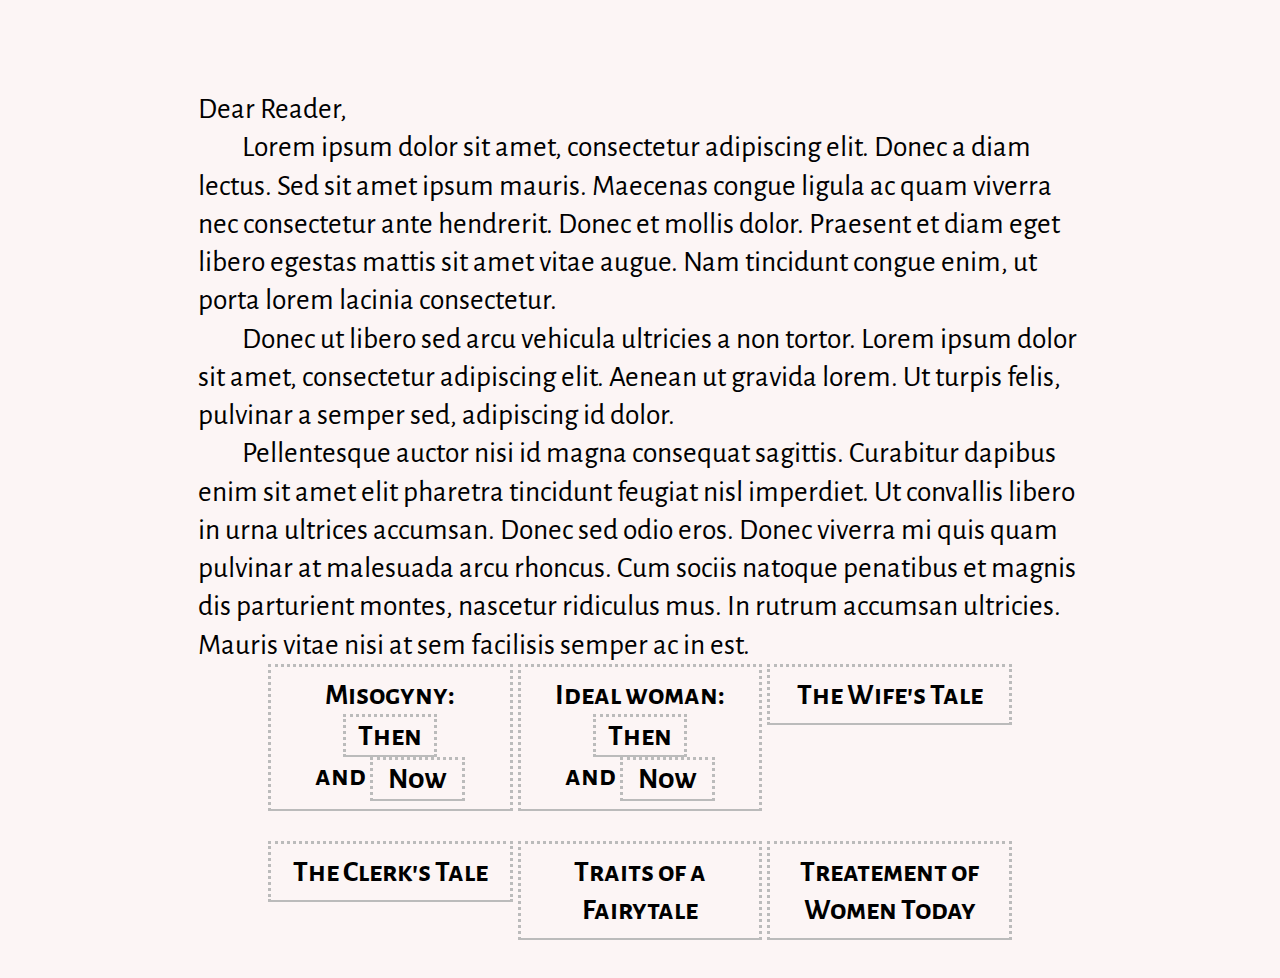
==== index.html @ 107a4d29 "Prepare to add other pages" ====
<!doctype html>
<html>
<head>
    <meta charset='utf-8'>
    <link href='http://fonts.googleapis.com/css?family=Alegreya+Sans:400' rel='stylesheet' type='text/css'>
    <link href='http://fonts.googleapis.com/css?family=Alegreya+Sans+SC' rel='stylesheet' type='text/css'>
    <link href='stylesheets/index.css' rel='stylesheet' type='text/css'>
    <title>Misogyny -- "The Wife's Tale" vs. "The Clerk's Tale"</title>
</head>
<body>
    <div class='splash'>
        <div class='intro'>
            Dear Reader,
            <p>
Lorem ipsum dolor sit amet, consectetur adipiscing elit. Donec a diam lectus. Sed sit amet ipsum mauris. Maecenas congue ligula ac quam viverra nec consectetur ante hendrerit. Donec et mollis dolor. Praesent et diam eget libero egestas mattis sit amet vitae augue. Nam tincidunt congue enim, ut porta lorem lacinia consectetur.
</p><p>
Donec ut libero sed arcu vehicula ultricies a non tortor. Lorem ipsum dolor sit amet, consectetur adipiscing elit. Aenean ut gravida lorem. Ut turpis felis, pulvinar a semper sed, adipiscing id dolor.
</p><p>
Pellentesque auctor nisi id magna consequat sagittis. Curabitur dapibus enim sit amet elit pharetra tincidunt feugiat nisl imperdiet. Ut convallis libero in urna ultrices accumsan. Donec sed odio eros. Donec viverra mi quis quam pulvinar at malesuada arcu rhoncus. Cum sociis natoque penatibus et magnis dis parturient montes, nascetur ridiculus mus. In rutrum accumsan ultricies. Mauris vitae nisi at sem facilisis semper ac in est.
</p>
        </div>
        <div class='bubbles'>
            <div class='bubble'>
                Misogyny:
                <a class='bubble' href='misogyny-then.html'>Then</a></br>
                and <a class='bubble' href='misogyny-now.html'>Now</a>
            </div>
            <div class='bubble'>
                Ideal woman:
                <a class='bubble' href='idealwoman-then.html'>Then</a></br>
                and <a class='bubble' href='idealwoman-now.html'>Now</a>
            </div>
            <a href='wifes-tale.html'><div class='bubble'>
                The Wife's Tale
            </div></a>
            <a href='clerks-tale.html'><div class='bubble'>
                The Clerk's Tale
            </div></a>
            <a href='fairytale.html'><div class='bubble'>
                Traits of a Fairytale
            </div></a>
            <a href='treatment-of-women.html'><div class='bubble'>
                Treatement of Women Today
            </div></a>
        </div>
    </div>
</body>
</html>
---- stylesheets/index.css ----
html { font-size: 62.5%; } /* Scales 1px = 0.1em */
body {
    font-size: 220%;
    background-color: #FCF5F5;
    text-align: center;
}
body > * {
    font-size: 100%;
    margin-left: 15%;
    margin-right: 15%;
}
.splash {
    font-size: 2.3vw;
    line-height: 130%;
    text-align: center;
    position: relative;
    display: block;
    margin-top: 9.0rem;
    font-family: 'Alegreya Sans', sans-serif;
}
.splash > * {
    text-align: left;
    margin: 0px;
}
.splash p {
    text-indent: 1.5em;
    margin-top: 0px;
    margin-bottom: 0px;
}
.bubbles {
    text-align: center;
    font-family: 'Alegreya Sans SC', sans-serif;
}
.bubble {
    vertical-align: top;
    border: 3px #BBB dotted;
    border-bottom: 2px #BBB solid;
    display: inline-block;
    width: 25%;
    min-width: 3em;
    height: 100%;
    color: black;
    text-decoration: none;
    font-weight: bold;
    margin-bottom: 1em;
    padding: 0.3em;
}
.bubble > .bubble { margin: 0; padding: 0; }
.bubble:hover {
    border-color:#000;
    background-color: #FCFCFC;
}
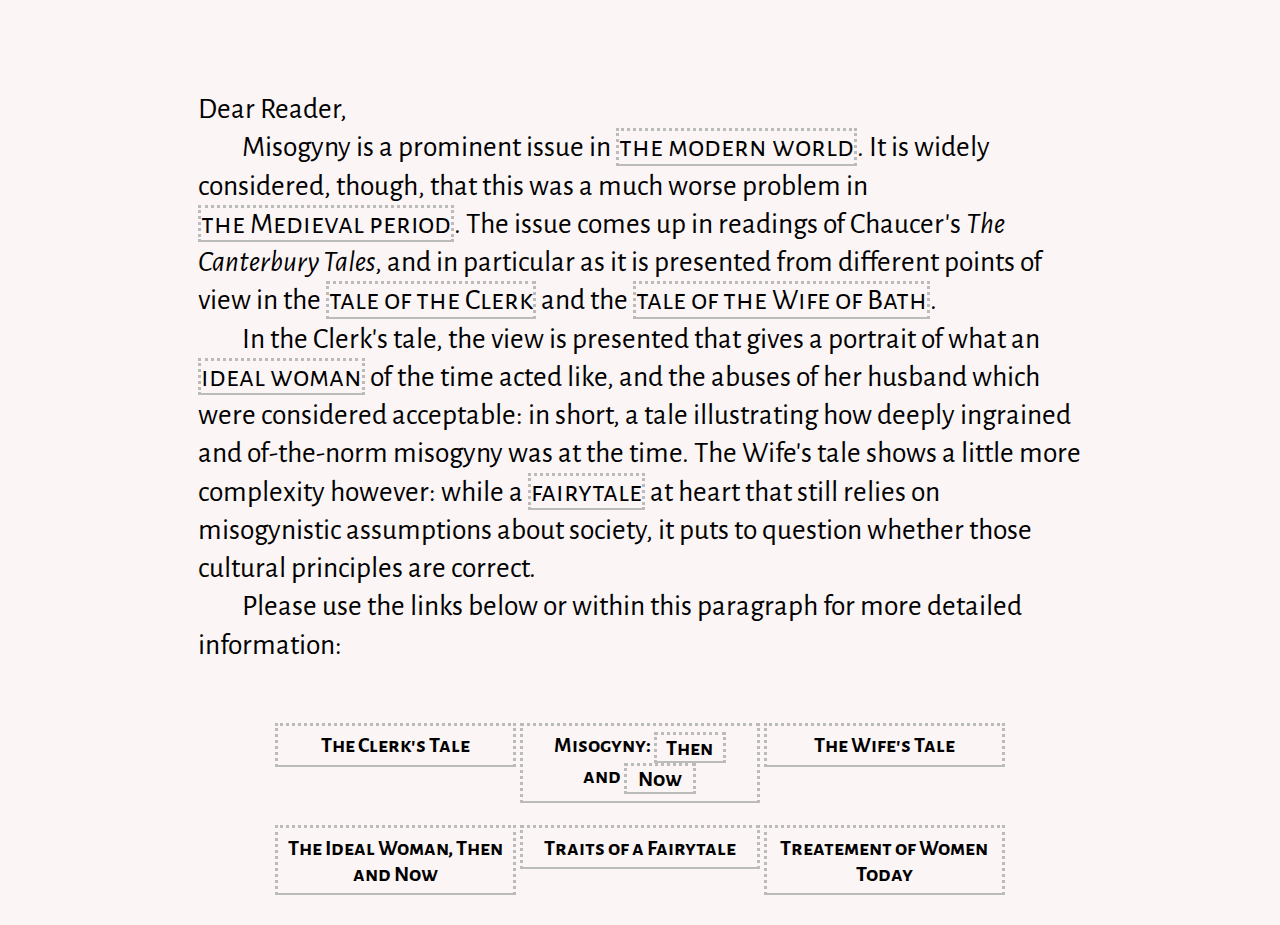
==== commit 2566d01f: "Sketch Dear Reader intro" ====
--- a/index.html
+++ b/index.html
@@ -9,32 +9,30 @@
 </head>
 <body>
     <div class='splash'>
-        <div class='intro'>
             Dear Reader,
-            <p>
-Lorem ipsum dolor sit amet, consectetur adipiscing elit. Donec a diam lectus. Sed sit amet ipsum mauris. Maecenas congue ligula ac quam viverra nec consectetur ante hendrerit. Donec et mollis dolor. Praesent et diam eget libero egestas mattis sit amet vitae augue. Nam tincidunt congue enim, ut porta lorem lacinia consectetur.
+<p>
+Misogyny is a prominent issue in <a href='misogyny-now.html'>the modern world</a>. It is widely considered, though, that this was a much worse problem in <a href='misogyny-then.html'>the Medieval period</a>. The issue comes up in readings of Chaucer's <i>The Canterbury Tales</i>, and in particular as it is presented from different points of view in the <a href='clerks-tale.html'>tale of the Clerk</a> and the <a href='wifes-tale'>tale of the Wife of Bath</a>.
 </p><p>
-Donec ut libero sed arcu vehicula ultricies a non tortor. Lorem ipsum dolor sit amet, consectetur adipiscing elit. Aenean ut gravida lorem. Ut turpis felis, pulvinar a semper sed, adipiscing id dolor.
-</p><p>
-Pellentesque auctor nisi id magna consequat sagittis. Curabitur dapibus enim sit amet elit pharetra tincidunt feugiat nisl imperdiet. Ut convallis libero in urna ultrices accumsan. Donec sed odio eros. Donec viverra mi quis quam pulvinar at malesuada arcu rhoncus. Cum sociis natoque penatibus et magnis dis parturient montes, nascetur ridiculus mus. In rutrum accumsan ultricies. Mauris vitae nisi at sem facilisis semper ac in est.
+In the Clerk's tale, the view is presented that gives a portrait of what an <a href='idealwoman.html'>ideal woman</a> of the time acted like, and the abuses of her husband which were considered acceptable: in short, a tale illustrating how deeply ingrained and of-the-norm misogyny was at the time. The Wife's tale shows a little more complexity however: while a <a href='fairytale.html'>fairytale</a> at heart that still relies on misogynistic assumptions about society, it puts to question whether those cultural principles are correct.
+</p>
+<p>
+Please use the links below or within this paragraph for more detailed information:
 </p>
         </div>
         <div class='bubbles'>
+            <a href='clerks-tale.html'><div class='bubble'>
+                The Clerk's Tale
+            </div></a>
             <div class='bubble'>
                 Misogyny:
                 <a class='bubble' href='misogyny-then.html'>Then</a></br>
                 and <a class='bubble' href='misogyny-now.html'>Now</a>
             </div>
-            <div class='bubble'>
-                Ideal woman:
-                <a class='bubble' href='idealwoman-then.html'>Then</a></br>
-                and <a class='bubble' href='idealwoman-now.html'>Now</a>
-            </div>
             <a href='wifes-tale.html'><div class='bubble'>
                 The Wife's Tale
             </div></a>
-            <a href='clerks-tale.html'><div class='bubble'>
-                The Clerk's Tale
+            <a href='idealwoman.html'><div class='bubble'>
+                The Ideal Woman, Then and Now
             </div></a>
             <a href='fairytale.html'><div class='bubble'>
                 Traits of a Fairytale
--- a/stylesheets/index.css
+++ b/stylesheets/index.css
@@ -8,24 +8,40 @@
     font-size: 100%;
     margin-left: 15%;
     margin-right: 15%;
+    text-align: center;
 }
 .splash {
+    text-align: left;
     font-size: 2.3vw;
     line-height: 130%;
-    text-align: center;
     position: relative;
     display: block;
     margin-top: 9.0rem;
     font-family: 'Alegreya Sans', sans-serif;
+    margin-bottom: 2em;
 }
 .splash > * {
-    text-align: left;
     margin: 0px;
 }
 .splash p {
     text-indent: 1.5em;
     margin-top: 0px;
     margin-bottom: 0px;
+}
+.splash a {
+    line-height: 110%;
+    text-indent: 0;
+    vertical-align: center;
+    border: 3px #BBB dotted;
+    border-bottom: 2px #BBB solid;
+    display: inline-block;
+    color: black;
+    font-family: 'Alegreya Sans SC', sans-serif;
+    text-decoration: none;
+}
+.splash a:hover {
+    border-color:#000;
+    background-color: #FCFCFC;
 }
 .bubbles {
     text-align: center;
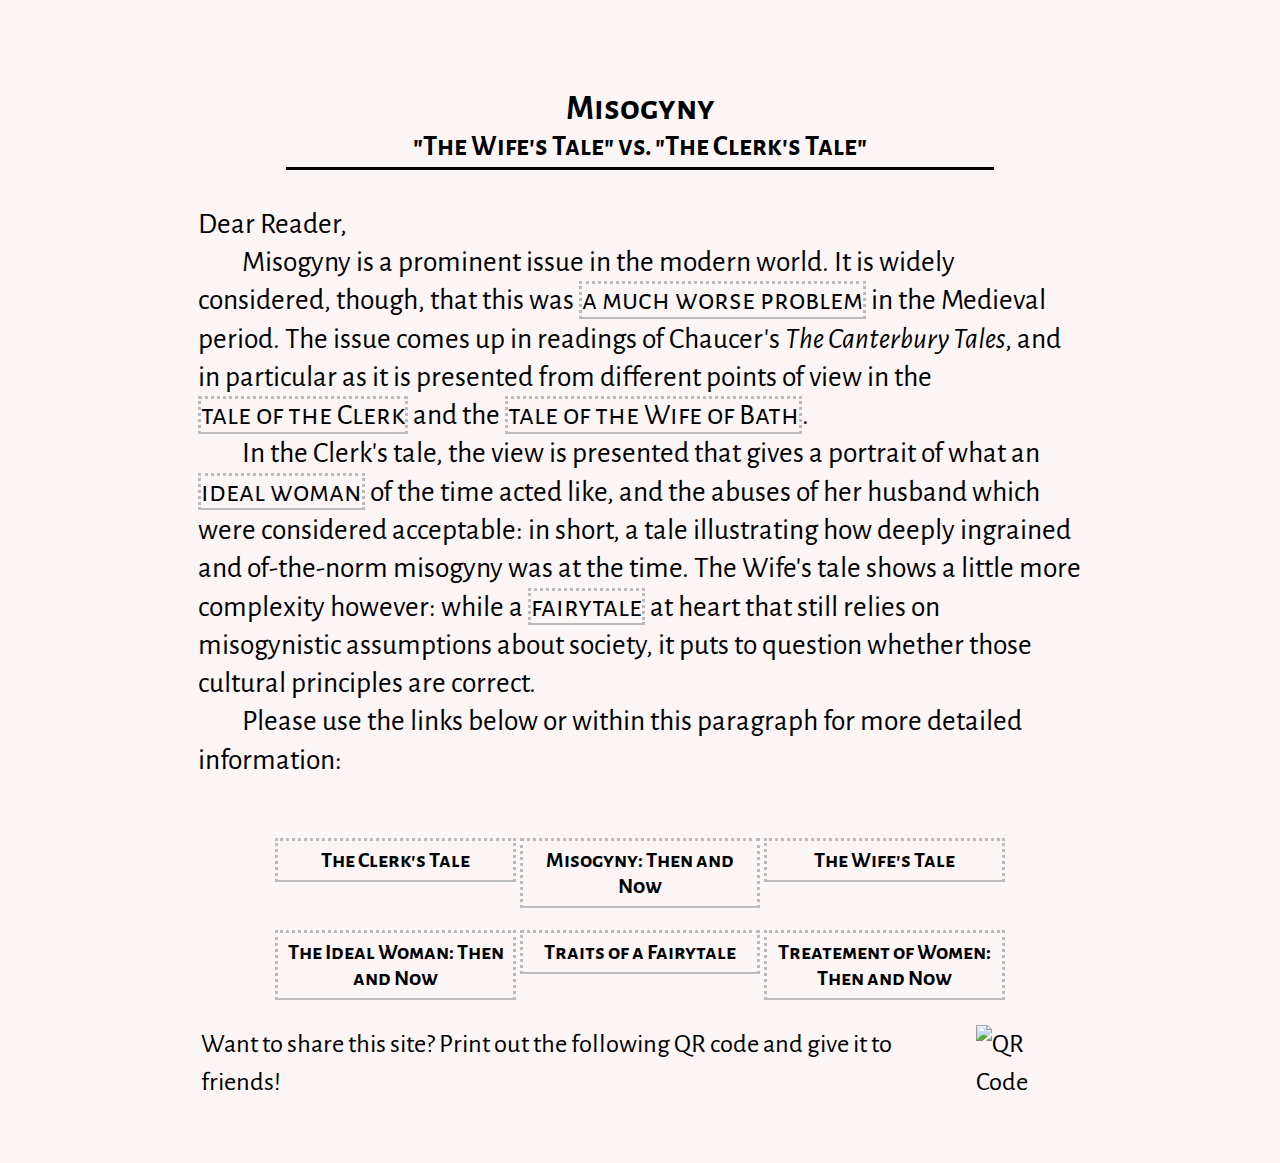
==== commit 1794cf6c: "add qr code directly to site" ====
--- a/index.html
+++ b/index.html
@@ -5,13 +5,14 @@
     <link href='http://fonts.googleapis.com/css?family=Alegreya+Sans:400' rel='stylesheet' type='text/css'>
     <link href='http://fonts.googleapis.com/css?family=Alegreya+Sans+SC' rel='stylesheet' type='text/css'>
     <link href='stylesheets/index.css' rel='stylesheet' type='text/css'>
-    <title>Misogyny -- "The Wife's Tale" vs. "The Clerk's Tale"</title>
+    <title>Misogyny — "The Wife's Tale" vs. "The Clerk's Tale"</title>
 </head>
 <body>
     <div class='splash'>
+        <div class='title'>Misogyny<div class='subtitle'>"The Wife's Tale" vs. "The Clerk's Tale"</div></div>
             Dear Reader,
 <p>
-Misogyny is a prominent issue in <a href='misogyny-now.html'>the modern world</a>. It is widely considered, though, that this was a much worse problem in <a href='misogyny-then.html'>the Medieval period</a>. The issue comes up in readings of Chaucer's <i>The Canterbury Tales</i>, and in particular as it is presented from different points of view in the <a href='clerks-tale.html'>tale of the Clerk</a> and the <a href='wifes-tale'>tale of the Wife of Bath</a>.
+Misogyny is a prominent issue in the modern world. It is widely considered, though, that this was <a href='misogyny.html'>a much worse problem</a> in the Medieval period. The issue comes up in readings of Chaucer's <i>The Canterbury Tales</i>, and in particular as it is presented from different points of view in the <a href='clerks-tale.html'>tale of the Clerk</a> and the <a href='wifes-tale.html'>tale of the Wife of Bath</a>.
 </p><p>
 In the Clerk's tale, the view is presented that gives a portrait of what an <a href='idealwoman.html'>ideal woman</a> of the time acted like, and the abuses of her husband which were considered acceptable: in short, a tale illustrating how deeply ingrained and of-the-norm misogyny was at the time. The Wife's tale shows a little more complexity however: while a <a href='fairytale.html'>fairytale</a> at heart that still relies on misogynistic assumptions about society, it puts to question whether those cultural principles are correct.
 </p>
@@ -23,24 +24,29 @@
             <a href='clerks-tale.html'><div class='bubble'>
                 The Clerk's Tale
             </div></a>
-            <div class='bubble'>
-                Misogyny:
-                <a class='bubble' href='misogyny-then.html'>Then</a></br>
-                and <a class='bubble' href='misogyny-now.html'>Now</a>
-            </div>
+            <a href='misogyny.html'><div class='bubble'>
+                Misogyny: Then and Now
+            </div></a>
             <a href='wifes-tale.html'><div class='bubble'>
                 The Wife's Tale
             </div></a>
             <a href='idealwoman.html'><div class='bubble'>
-                The Ideal Woman, Then and Now
+                The Ideal Woman: Then and Now
             </div></a>
             <a href='fairytale.html'><div class='bubble'>
                 Traits of a Fairytale
             </div></a>
             <a href='treatment-of-women.html'><div class='bubble'>
-                Treatement of Women Today
+                Treatement of Women: Then and Now
             </div></a>
         </div>
     </div>
+    <div class='splash' style='margin-top:0;'><table style='font-size: 0.9em'><tr>
+    <td>
+        Want to share this site? Print out the following QR code and give it to friends!
+    </td><td>
+        <img src="http://api.qrserver.com/v1/create-qr-code/?data=http%3A%2F%2Fmouq.github.io%2FEnglish12-Canterbury-Tales-Site&#38;size=60x60" alt="QR Code" title=""/>
+    </td>
+</tr></table></div>
 </body>
 </html>
--- a/stylesheets/index.css
+++ b/stylesheets/index.css
@@ -3,6 +3,7 @@
     font-size: 220%;
     background-color: #FCF5F5;
     text-align: center;
+    font-family: 'Alegreya Sans', sans-serif;
 }
 body > * {
     font-size: 100%;
@@ -27,6 +28,21 @@
     text-indent: 1.5em;
     margin-top: 0px;
     margin-bottom: 0px;
+}
+.title {
+    font-family: 'Alegreya Sans SC', sans-serif;
+    font-size: 120%;
+    text-align: center;
+    display: block;
+    margin-left: auto;
+    margin-right: auto;
+    font-weight: bold;
+    border-bottom: solid 0.1em;
+    margin-bottom: 1em;
+    width: 80%
+}
+.subtitle {
+    font-size: 80%;
 }
 .splash a {
     line-height: 110%;
@@ -53,7 +69,7 @@
     border-bottom: 2px #BBB solid;
     display: inline-block;
     width: 25%;
-    min-width: 3em;
+    min-width: 5em;
     height: 100%;
     color: black;
     text-decoration: none;
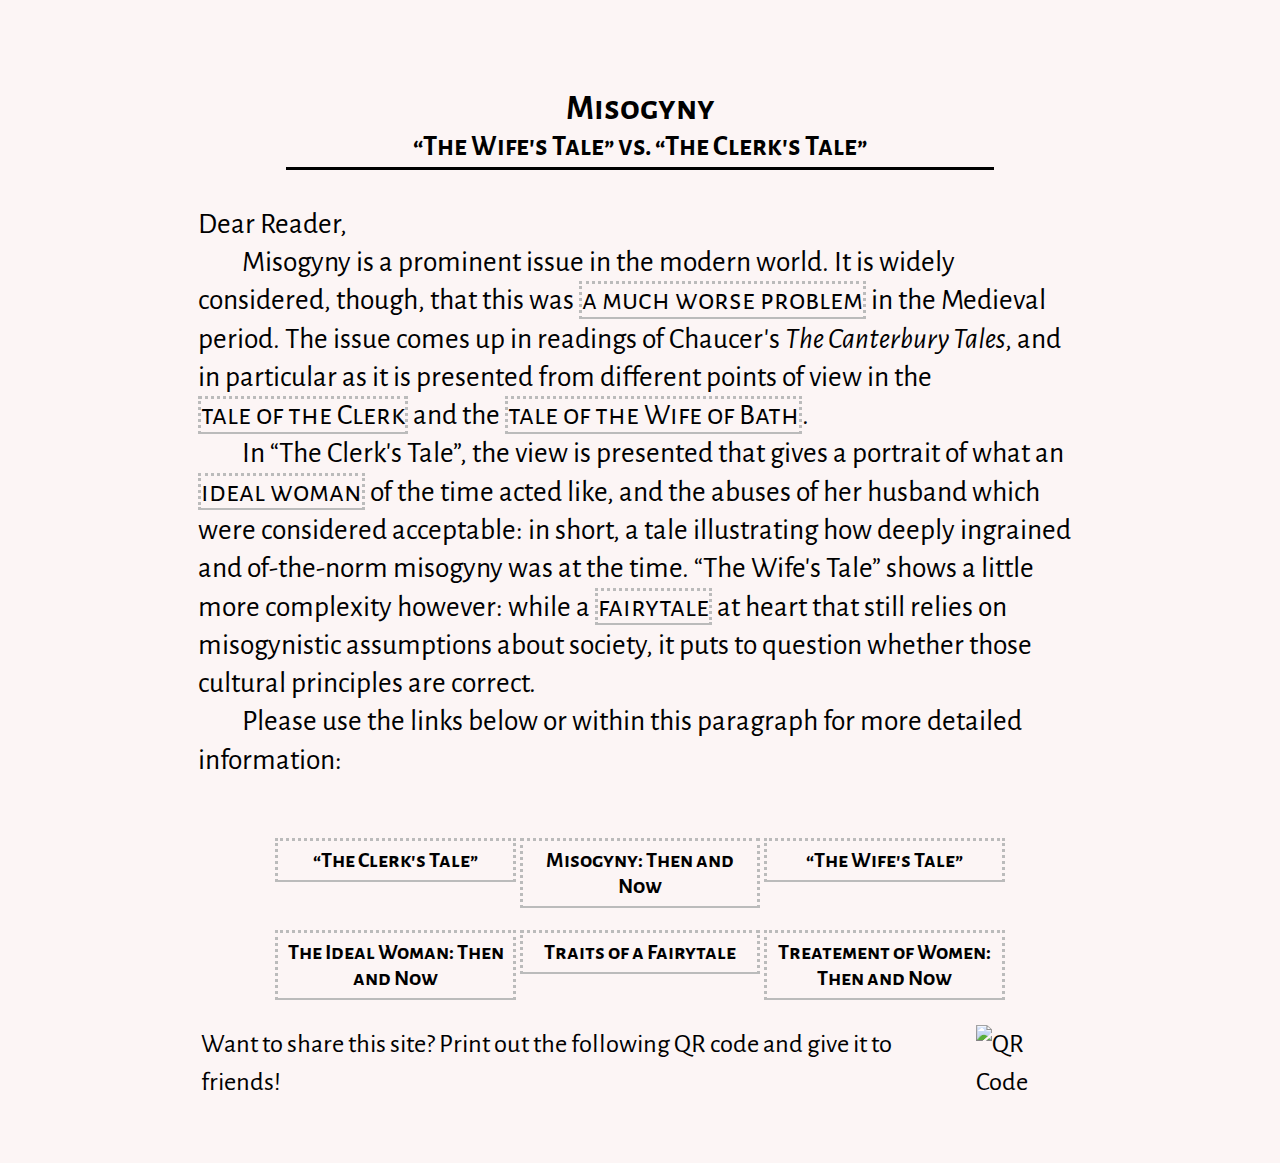
==== commit 959d6af3: "the X's tale → “The X's Tale”" ====
--- a/index.html
+++ b/index.html
@@ -5,16 +5,16 @@
     <link href='http://fonts.googleapis.com/css?family=Alegreya+Sans:400' rel='stylesheet' type='text/css'>
     <link href='http://fonts.googleapis.com/css?family=Alegreya+Sans+SC' rel='stylesheet' type='text/css'>
     <link href='stylesheets/index.css' rel='stylesheet' type='text/css'>
-    <title>Misogyny — "The Wife's Tale" vs. "The Clerk's Tale"</title>
+    <title>Misogyny — “The Wife's Tale” vs. “The Clerk's Tale”</title>
 </head>
 <body>
     <div class='splash'>
-        <div class='title'>Misogyny<div class='subtitle'>"The Wife's Tale" vs. "The Clerk's Tale"</div></div>
+        <div class='title'>Misogyny<div class='subtitle'>“The Wife's Tale” vs. “The Clerk's Tale”</div></div>
             Dear Reader,
 <p>
 Misogyny is a prominent issue in the modern world. It is widely considered, though, that this was <a href='misogyny.html'>a much worse problem</a> in the Medieval period. The issue comes up in readings of Chaucer's <i>The Canterbury Tales</i>, and in particular as it is presented from different points of view in the <a href='clerks-tale.html'>tale of the Clerk</a> and the <a href='wifes-tale.html'>tale of the Wife of Bath</a>.
 </p><p>
-In the Clerk's tale, the view is presented that gives a portrait of what an <a href='idealwoman.html'>ideal woman</a> of the time acted like, and the abuses of her husband which were considered acceptable: in short, a tale illustrating how deeply ingrained and of-the-norm misogyny was at the time. The Wife's tale shows a little more complexity however: while a <a href='fairytale.html'>fairytale</a> at heart that still relies on misogynistic assumptions about society, it puts to question whether those cultural principles are correct.
+In “The Clerk's Tale”, the view is presented that gives a portrait of what an <a href='idealwoman.html'>ideal woman</a> of the time acted like, and the abuses of her husband which were considered acceptable: in short, a tale illustrating how deeply ingrained and of-the-norm misogyny was at the time. “The Wife's Tale” shows a little more complexity however: while a <a href='fairytale.html'>fairytale</a> at heart that still relies on misogynistic assumptions about society, it puts to question whether those cultural principles are correct.
 </p>
 <p>
 Please use the links below or within this paragraph for more detailed information:
@@ -22,13 +22,13 @@
         </div>
         <div class='bubbles'>
             <a href='clerks-tale.html'><div class='bubble'>
-                The Clerk's Tale
+                “The Clerk's Tale”
             </div></a>
             <a href='misogyny.html'><div class='bubble'>
                 Misogyny: Then and Now
             </div></a>
             <a href='wifes-tale.html'><div class='bubble'>
-                The Wife's Tale
+                “The Wife's Tale”
             </div></a>
             <a href='idealwoman.html'><div class='bubble'>
                 The Ideal Woman: Then and Now
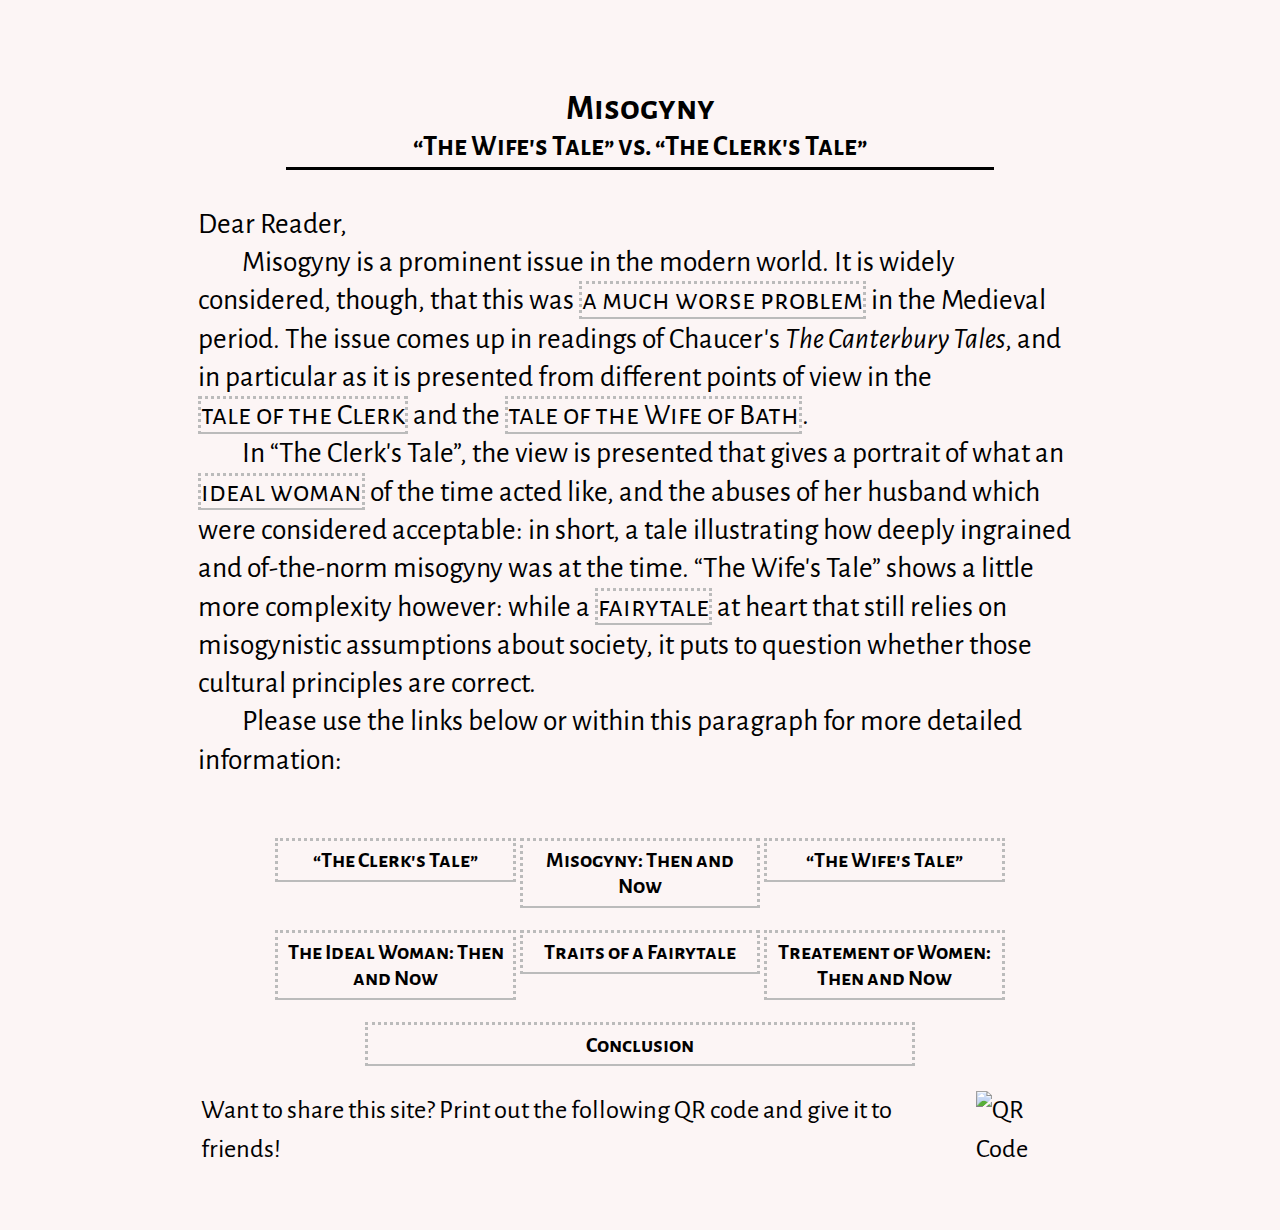
==== commit 4ee0ce5e: "Add Conclusion to index" ====
--- a/index.html
+++ b/index.html
@@ -41,6 +41,7 @@
             </div></a>
         </div>
     </div>
+    <div class='bubbles'><a class='conclusion' href='conclusion.html'><div class='bubble' style='width: 60%'>Conclusion</div></a></div>
     <div class='splash' style='margin-top:0;'><table style='font-size: 0.9em'><tr>
     <td>
         Want to share this site? Print out the following QR code and give it to friends!
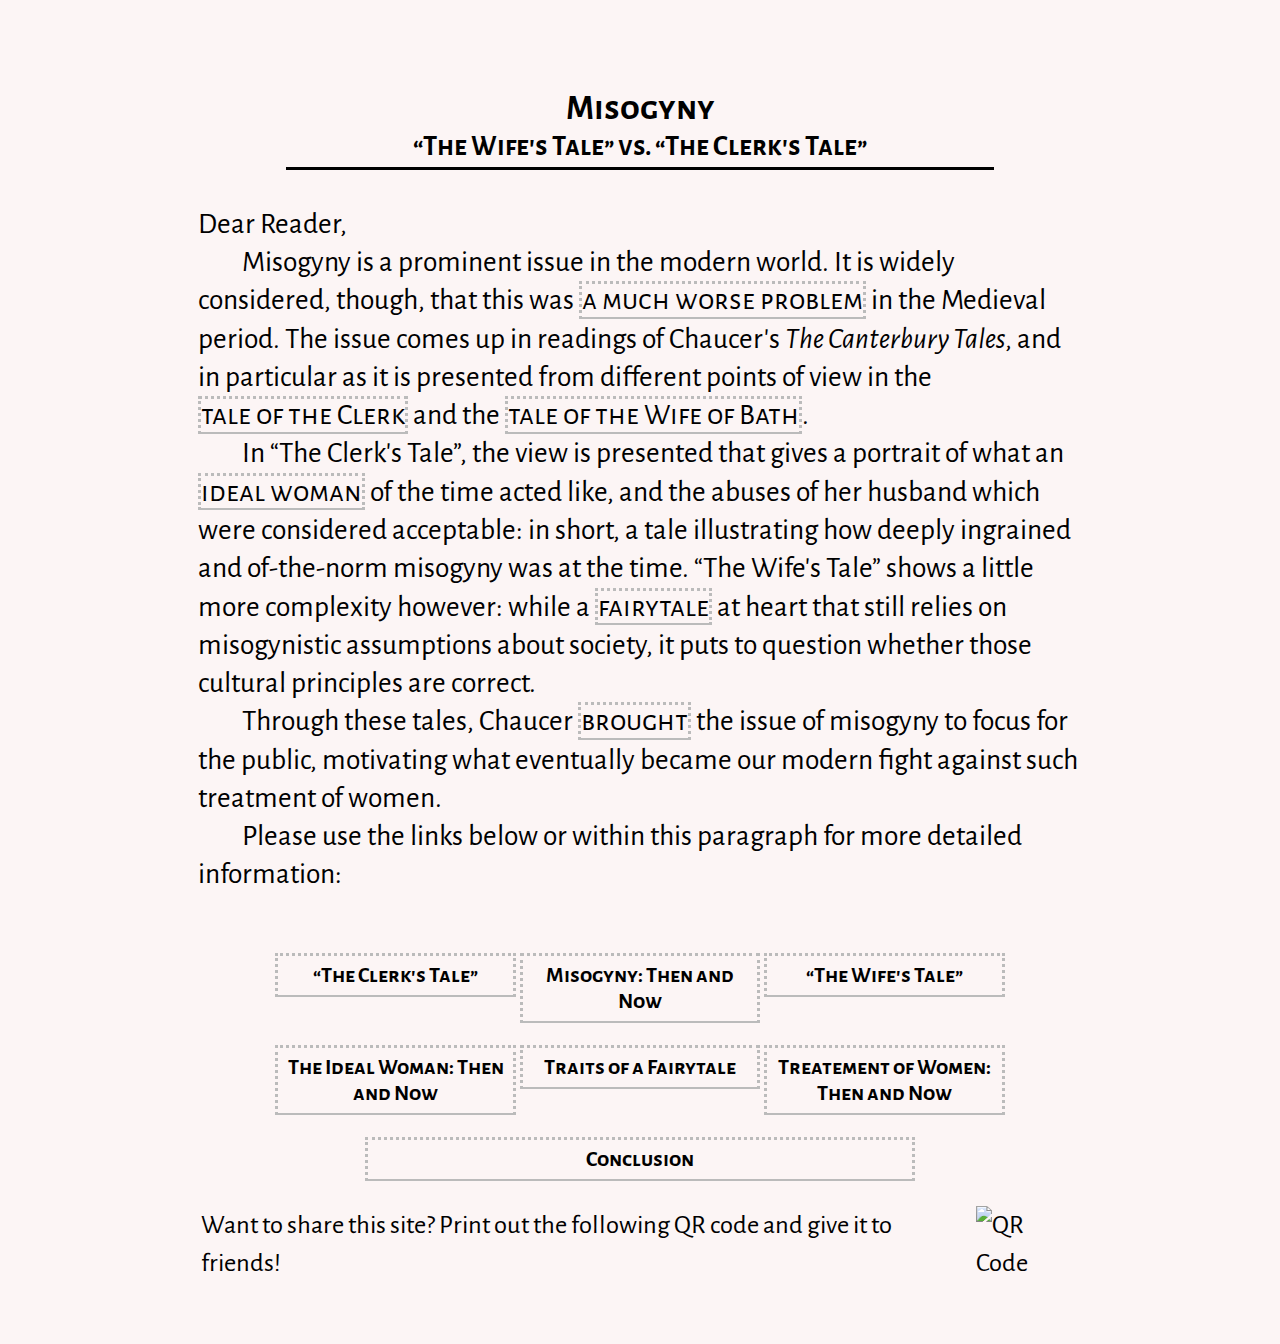
==== commit 78ab9164: "c" ====
--- a/index.html
+++ b/index.html
@@ -15,6 +15,8 @@
 Misogyny is a prominent issue in the modern world. It is widely considered, though, that this was <a href='misogyny.html'>a much worse problem</a> in the Medieval period. The issue comes up in readings of Chaucer's <i>The Canterbury Tales</i>, and in particular as it is presented from different points of view in the <a href='clerks-tale.html'>tale of the Clerk</a> and the <a href='wifes-tale.html'>tale of the Wife of Bath</a>.
 </p><p>
 In “The Clerk's Tale”, the view is presented that gives a portrait of what an <a href='idealwoman.html'>ideal woman</a> of the time acted like, and the abuses of her husband which were considered acceptable: in short, a tale illustrating how deeply ingrained and of-the-norm misogyny was at the time. “The Wife's Tale” shows a little more complexity however: while a <a href='fairytale.html'>fairytale</a> at heart that still relies on misogynistic assumptions about society, it puts to question whether those cultural principles are correct.
+</p><p>
+Through these tales, Chaucer <a href='conclusion.html'>brought</a> the issue of misogyny to focus for the public, motivating what eventually became our modern fight against such treatment of women.
 </p>
 <p>
 Please use the links below or within this paragraph for more detailed information:
